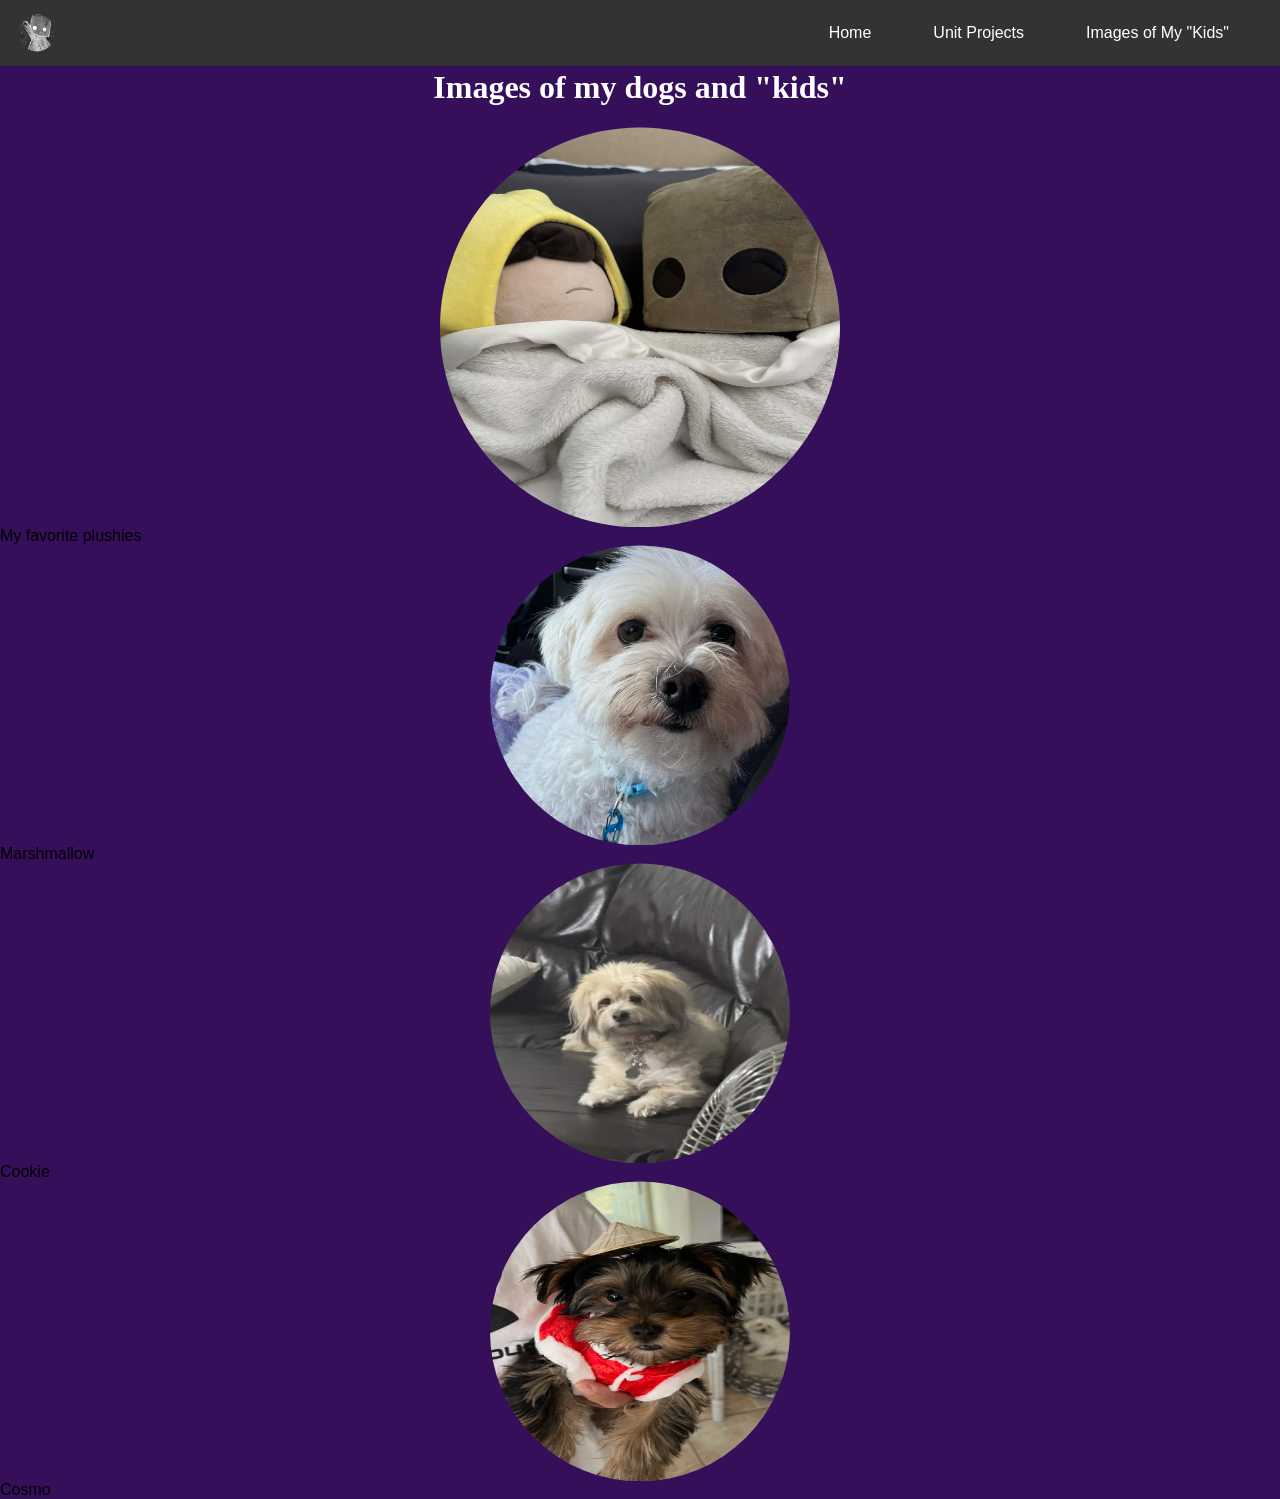
==== image_gallery.html @ 59a36d5b "Add files via upload" ====
<!DOCTYPE html>
<html lang="en">
<head>
    <meta charset="UTF-8">
    <title>About Us</title>
    <link rel="stylesheet" href="style.css">
</head>
<body>
<header class="navbar">
 <a href="/" class="logo-link">
       <img src="monoedited.png" alt="Mono Nav" class="logo">
    </a>
    <nav>
        <ul class="nav-links">
            <li><a href="index.html">Home</a></li>
            <li class="dropdown">
    <a href="javascript:void(0)" class="dropbtn">Unit Projects</a>
    <div class="dropdown-content">
      <a href="Unit_02_Project.html">Unit Project 02</a>
      <a href="Unit3Project.html">Unit Project 03</a>
    </div>
  </li>
            <li><a href="image_gallery.html">Images of My "Kids"</a></li>
        </ul>
    </nav>
</header>
    <h1>Images of my dogs and "kids"</h1>

<div class="gallery">

<div class="gallery-item">
  <a target="_blank" href="mono_six.png">
    <img src="mono_six.png" alt="mono and six plushes" width = 400 height = 400>
  </a>
  <div class="desc">My favorite plushies</div>
</div>

<div class="gallery-item">
  <a target="_blank" href="marsh.png">
<img src="marsh.png" alt="marshmallow" width = 300 height = 300>
  </a>
  <div class="desc">Marshmallow</div>
</div>

<div class="gallery-item">
  <a target="_blank" href="cookie.png">
<img src="cookie.png" alt="cookie" width = 300 height = 300>
  </a>
  <div class="desc">Cookie</div>
</div>

<div class="gallery-item">
  <a target="_blank" href="cosmo.png">
<img src="cosmo.png" alt="cosmo" width = 300 height = 300>
  </a>
  <div class="desc">Cosmo</div>
</div>

</div>


</body>
</html>
---- style.css ----
body {
  background-color: #360f5a;
}

h1 {
  position:relative;
  color: white;
  font-family:adobe caslon;
  text-align:center;
  margin-top:3px;
}

p {
  font-family: merriweather;
  font-size: 20px;
  color: white;
  text-align:center;
}

img {
  position:relative;
  display: block;
  margin: auto;
  clip-path: circle(50%);
}
body {
    margin: 0;
    font-family: sans-serif;
}

.navbar {
    display: flex; 
    justify-content: space-between; 
    align-items: center; 
    background-color: #333; 
    padding: 10px 20px;
    color: white;
}

.logo {
    height: 40px; 
}

.nav-links {
    list-style-type: none; 
    margin: 0;
    padding: 0;
    display: flex; 
}

.nav-links li {
    padding: 0 15px;
}

.nav-links a {
    color: white;
    text-decoration: none; 
    font-size: 1em;
}

.nav-links a:hover {
    color: #ddd;
}
li a, .dropbtn {
  display: inline-block;
  color: white;
  text-align: center;
  padding: 14px 16px;
  text-decoration: none;
}

li a:hover, .dropdown:hover .dropbtn {
  background-color: #360f5a;
}

li.dropdown {
  display: inline-block;
}

.dropdown-content {
  display: none;
  position: absolute;
  background-color: #f9f9f9;
  min-width: 160px;
  box-shadow: 0px 8px 16px 0px rgba(0,0,0,0.2);
  z-index: 1;
}

.dropdown-content a {
  color: black;
  padding: 12px 16px;
  text-decoration: none;
  display: block;
  text-align: left;
}

.dropdown-content a:hover {background-color: #f1f1f1;}

.dropdown:hover .dropdown-content {
  display: block;
}
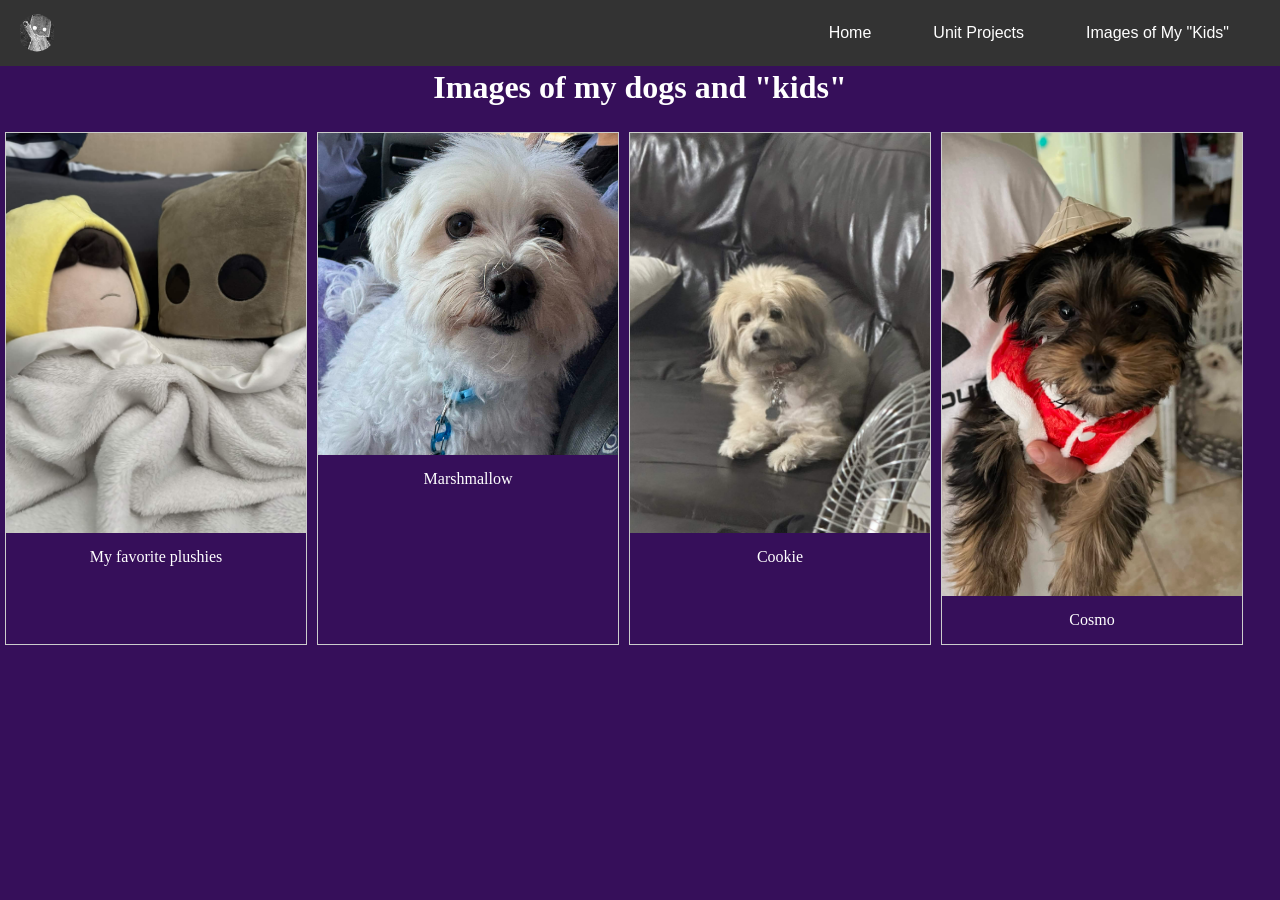
==== commit 066d90be: "Update image_gallery.html" ====
--- a/image_gallery.html
+++ b/image_gallery.html
@@ -2,7 +2,7 @@
 <html lang="en">
 <head>
     <meta charset="UTF-8">
-    <title>About Us</title>
+    <title>Image Gallery</title>
     <link rel="stylesheet" href="style.css">
 </head>
 <body>
@@ -60,4 +60,4 @@
 
 
 </body>
-</html>+</html>
--- a/style.css
+++ b/style.css
@@ -1,5 +1,3 @@
-
-
 body {
   background-color: #360f5a;
 }
@@ -29,6 +27,7 @@
     margin: 0;
     font-family: sans-serif;
 }
+
 
 .navbar {
     display: flex; 
@@ -63,6 +62,8 @@
 .nav-links a:hover {
     color: #ddd;
 }
+
+
 li a, .dropbtn {
   display: inline-block;
   color: white;
@@ -101,3 +102,40 @@
 .dropdown:hover .dropdown-content {
   display: block;
 }
+
+div.gallery {
+  display: flex;
+  flex-wrap: wrap;
+  justify-content: flex-start;
+}
+
+div.gallery-item {
+  margin: 5px;
+  border: 1px solid #ccc;
+  width: 300px;
+}
+
+div.gallery-item:hover {
+  border: 1px solid #777;
+}
+
+div.gallery-item img {
+  width: 100%;
+  height: auto;
+  display:block;
+  clip-path:none;
+}
+
+div.gallery-item div.desc {
+  padding: 15px;
+  text-align: center;
+}
+
+.desc {
+  text-align:center;
+  color:white;
+  font-family:merriweather;
+}
+
+
+
